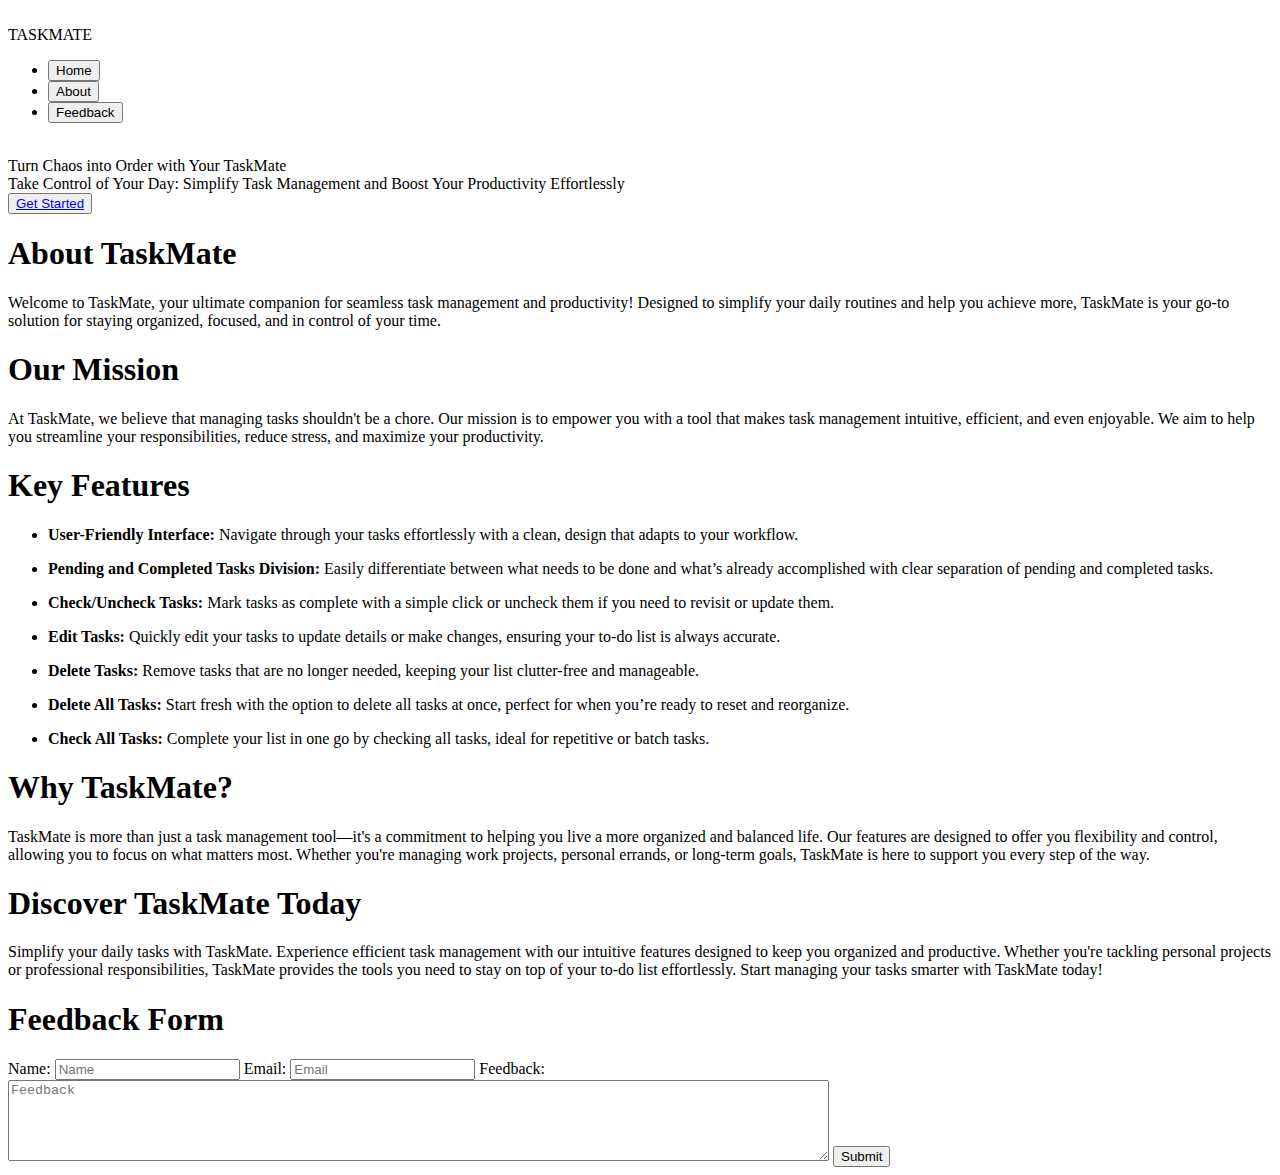
==== index.html @ df6a0247 "Update index.html" ====
<!DOCTYPE html>
<html lang="en">

<head>
    <meta charset="UTF-8">
    <meta name="viewport" content="width=device-width, initial-scale=1.0">
    <title>TaskMate</title>
    <link rel="stylesheet" href="style.css">
    <script type="text/javascript" src="https://cdn.emailjs.com/dist/email.min.js"></script>
    <script type="text/javascript">
        (function () {
            emailjs.init("C2sTXzTnuVlx10SK7");
        })();
    </script>
</head>

<body>
    <div class="main">
        <nav>
            <div>
                <img class="logo" src="taskmatelogo.svg" alt="">
                <div class="heading">TASKMATE</div>
            </div>
            <ul>
                <li><button id="nav-home" class="nav-button" onclick="showPage('home')">Home</button></li>
                <li><button id="nav-about" class="nav-button" onclick="showPage('about')">About</button></li>
                <!-- <li><button id="nav-features" class="nav-button" onclick="showPage('features')">Features</button></li> -->
                <li><button id="nav-feedback" class="nav-button" onclick="showPage('feedback')">Feedback</button></li>
            </ul>
        </nav>
        <div class="container">
            <div id="home" class="page">
                <div class="left">
                    <img src="donecheckingimmg.svg" alt="" id="illustration">
                </div>

                <div class="right">
                    <div class="content">
                        <div class="firstline">Turn Chaos into Order with Your TaskMate</div>
                        <div class="secondline">Take Control of Your Day: Simplify Task Management and Boost Your
                            Productivity Effortlessly</div>
                        <button><a href="taskmate.html">Get Started</a></button>
                    </div>
                </div>
            </div>
            <div id="about" class="page hidden other">
                <article>
                    <h1>About TaskMate</h1>
                    <p>Welcome to TaskMate, your ultimate companion for seamless task management and productivity!
                        Designed
                        to simplify your daily routines and help you achieve more, TaskMate is your go-to solution for
                        staying organized, focused, and in control of your time.</p>

                    <h1>Our Mission</h1>
                    <p>At TaskMate, we believe that managing tasks shouldn't be a chore. Our mission is to empower you
                        with
                        a tool that makes task management intuitive, efficient, and even enjoyable. We aim to help you
                        streamline your responsibilities, reduce stress, and maximize your productivity.
                    </p>
                    <h1>Key Features</h1>
                    <ul>
                        <li>
                            <p><b>User-Friendly Interface:</b> Navigate through your tasks effortlessly with a clean,
                                design that adapts to your workflow.</p>
                        </li>
                        <li>
                            <p><b>Pending and Completed Tasks Division:</b> Easily differentiate between what needs to
                                be done and what’s already accomplished with clear separation of pending and completed
                                tasks.</p>
                        </li>
                        <li>
                            <p><b>Check/Uncheck Tasks:</b> Mark tasks as complete with a simple click or uncheck them if
                                you need to revisit or update them.</p>
                        </li>
                        <li>
                            <p><b>Edit Tasks:</b> Quickly edit your tasks to update details or make changes, ensuring
                                your to-do list is always accurate.</p>
                        </li>
                        <li>
                            <p><b>Delete Tasks:</b> Remove tasks that are no longer needed, keeping your list
                                clutter-free and manageable.</p>
                        </li>
                        <li>
                            <p><b>Delete All Tasks:</b> Start fresh with the option to delete all tasks at once, perfect
                                for when you’re ready to reset and reorganize.</p>
                        </li>
                        <li>
                            <p><b>Check All Tasks:</b> Complete your list in one go by checking all tasks, ideal for
                                repetitive or batch tasks.</p>
                        </li>
                    </ul>

                    <h1>Why TaskMate?</h1>
                    <p>TaskMate is more than just a task management tool—it's a commitment to helping you live a more
                        organized and balanced life. Our features are designed to offer you flexibility and control,
                        allowing you to focus on what matters most. Whether you're managing work projects, personal
                        errands,
                        or long-term goals, TaskMate is here to support you every step of the way.</p>

                    <h1>Discover TaskMate Today</h1>
                    <p>Simplify your daily tasks with TaskMate. Experience efficient task management with our intuitive
                        features designed to keep you organized and productive. Whether you're tackling personal
                        projects or professional responsibilities, TaskMate provides the tools you need to stay on top
                        of your to-do list effortlessly. Start managing your tasks smarter with TaskMate today!</p>

                </article>
            </div>

            <div id="feedback" class="page hidden other">
                <article>
                    <h1>Feedback Form</h1>
                    <form id="feedback-form">
                        <label for="name">Name:</label>
                        <input type="text" id="name" name="from_name" placeholder="Name" required>

                        <label for="email">Email:</label>
                        <input type="email" id="email" name="email_id" placeholder="Email" required>

                        <label for="message">Feedback:</label>
                        <textarea rows="5" cols="100" id="message" name="message" placeholder="Feedback"
                            required></textarea>

                        <button onclick="SendMail()" type="submit">Submit</button>
                    </form>
                    
                </article>
            </div>
        </div>
    </div>
    <script src="script.js"></script>


</body>

</html>
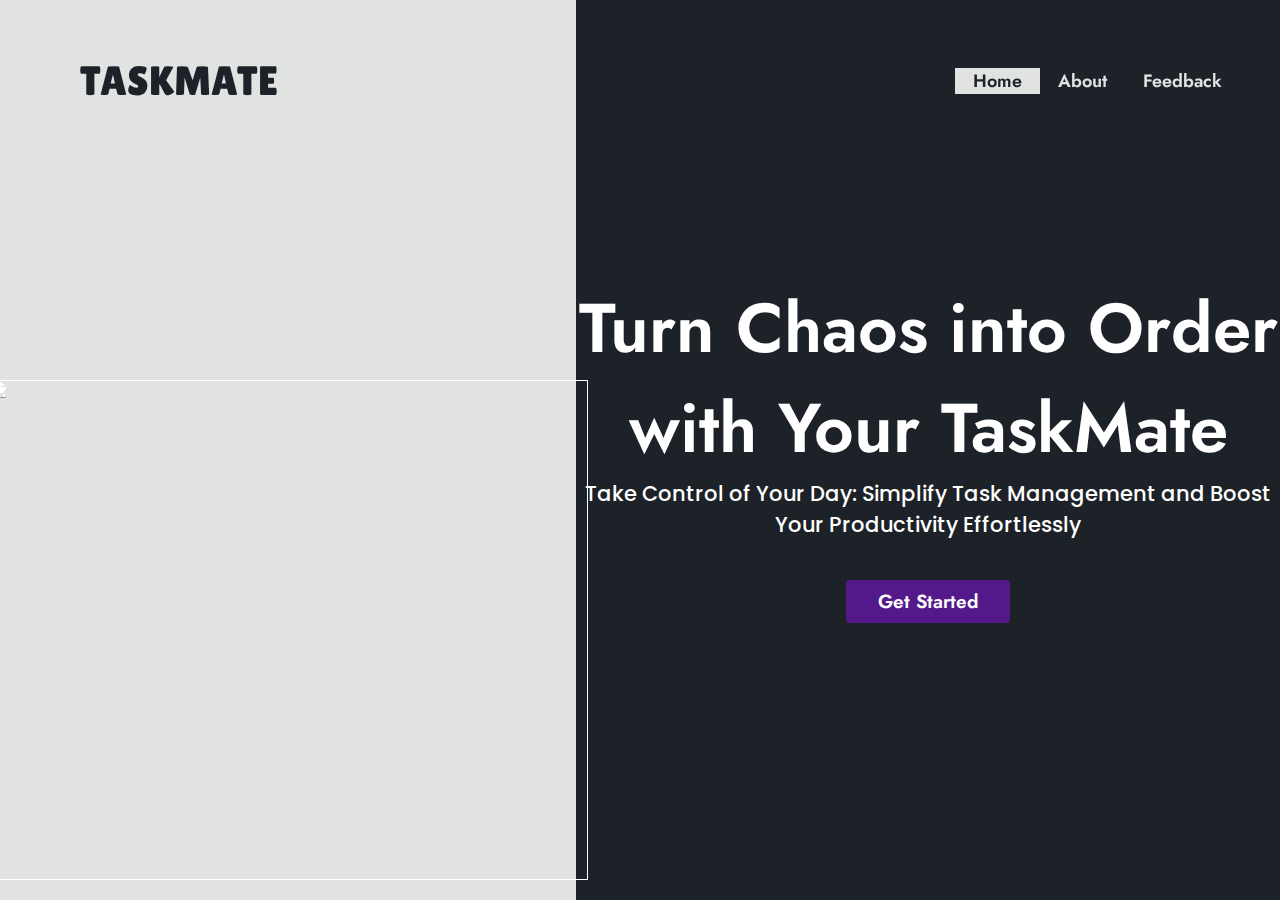
==== commit b9198eeb: "Update index.html" ====
--- a/index.html
+++ b/index.html
@@ -5,6 +5,7 @@
     <meta charset="UTF-8">
     <meta name="viewport" content="width=device-width, initial-scale=1.0">
     <title>TaskMate</title>
+    <link rel="icon" type="image/x-icon" href="favicon.ico">
     <link rel="stylesheet" href="style.css">
     <script type="text/javascript" src="https://cdn.emailjs.com/dist/email.min.js"></script>
     <script type="text/javascript">
--- a/style.css
+++ b/style.css
@@ -0,0 +1,439 @@
+@import url('https://fonts.googleapis.com/css2?family=Poppins:ital,wght@0,100;0,200;0,300;0,400;0,500;0,600;0,700;0,800;0,900;1,100;1,200;1,300;1,400;1,500;1,600;1,700;1,800;1,900&display=swap');
+@import url('https://fonts.googleapis.com/css2?family=Acme&family=Lobster&display=swap');
+@import url('https://fonts.googleapis.com/css2?family=Jost:ital,wght@0,100..900;1,100..900&display=swap');
+@import url('https://fonts.googleapis.com/css2?family=Bebas+Neue&family=Lilita+One&display=swap');
+
+:root{
+    --leftbgcol : #E1E2E2 ;
+    --rightbgCol : #1D2228;
+    --btncol : rgb(83, 24, 138);
+    --hoverCol : rgb(73, 21, 121);
+    --txtCOl : white;
+}
+
+nav{
+    width: 100vw;
+    height: 10vh;
+    padding: 0 2vw;
+    position: fixed;
+    top: 4vh;
+    display: flex;
+    align-items: center;
+    justify-content: space-between;
+    z-index: 1000;
+    
+    
+}
+
+nav div{
+    display: flex;
+    align-items: center;
+}
+
+.logo {
+    width: 5vmin;
+    margin-right: 1vmin; 
+    pointer-events: none;
+    -webkit-user-drag: none;
+    user-select: none;
+    -moz-user-select: none;
+    -webkit-user-select: none;
+    -ms-user-select: none;
+
+}
+
+.heading {
+    color: var(--rightbgCol);
+    font-size: 4.5vmin;
+    font-family: "Lilita One", sans-serif;
+    font-weight: 400;
+    font-style: normal;
+    pointer-events: none;
+    -webkit-user-drag: none;
+    user-select: none;
+    -moz-user-select: none;
+    -webkit-user-select: none;
+    -ms-user-select: none;
+    
+}
+
+nav ul{
+    list-style: none;
+    display: flex;
+    align-items: center;
+    right: 40px;
+    position: fixed;
+}
+
+.nav-button{
+    background: transparent;
+    border: 0;
+    font-size: 18px;
+    color: var(--leftbgcol);
+    padding: 0 18px;
+    cursor: pointer;
+    font-weight: 600;
+
+}
+
+.nav-button:hover {
+    text-decoration: underline;
+}
+
+.nav-button.active {
+    text-decoration: none;
+    background-color: var(--leftbgcol);
+    color: var(--rightbgCol);
+}
+
+
+.page {
+    
+    height: 100vh;
+    display: flex;
+    align-items: center;
+    background-color: var(--leftbgcol);
+    /* border-bottom: 1px solid black; */
+    
+}
+
+.page.visible {
+    display: flex;
+    
+}
+
+.page.hidden {
+    display: none;
+}
+
+* {
+    margin: 0;
+    padding: 0;
+    /* font-family: poppins; */
+    font-family: "Jost", sans-serif;
+}
+
+html {
+    background-color: white;    
+}
+
+.main{
+    height: 100vh;
+    width: 100vw;
+    background-color: white;
+}
+
+.container{
+    width: 100%;
+    height: 100%;
+    overflow: hidden;
+    
+}
+
+
+.page.other{
+    padding: 30px;
+    display: flex;
+    justify-content: center;
+}
+
+.page.other article{
+    position: fixed;
+    background-color: var(--rightbgCol);
+    height: 80vh;
+    width: 80vw;
+    top: 20vh;
+    color: white;
+    padding: 0px 50px;
+    overflow: scroll;
+}
+
+article.novisible{
+    display: none;
+}
+article.yesvisible{
+    display: block;
+}
+
+.content{
+    text-align: center;
+    width: 700px;
+    
+}
+
+.firstline{
+    font-size: 69px;
+    font-weight: 600;
+    color: var(--txtCOl);
+}
+
+.secondline{
+    font-size: 21px;
+    font-weight: 475;
+    font-family: poppins;
+    color: var(--txtCOl);
+}
+
+.right a{
+    font-size: 19px;
+    font-weight: 600;
+    text-decoration: none;
+    color: white;
+    padding: 12px 16px;
+}
+
+.left{
+    height: 100vh;
+    background-color: var(--leftbgcol);
+    width: 45vw;
+    display: flex;
+    justify-content: center;
+    /* align-items: center; */
+}
+
+#illustration{
+    width: 600px;
+    height: 500px;
+    position: absolute;
+    bottom: 20px;
+    pointer-events: none;
+    -webkit-user-drag: none;
+    user-select: none;
+    -moz-user-select: none;
+    -webkit-user-select: none;
+    -ms-user-select: none;
+    
+    
+}
+
+.right{
+    height: 100vh;
+    width: 55vw;
+    display: flex;
+    justify-content: center;
+    align-items: center;
+    background-color: var(--rightbgCol);
+}
+
+.right button{
+    margin-top: 40px;
+    border: none;
+    border-radius: 4px;
+    background-color: var(--btncol);
+    padding: 8px 16px;
+}
+
+.right button:hover{
+    background-color: var(--hoverCol);
+}
+
+
+ article h1{
+    font-size: 36px;
+    margin-top: 30px;
+    margin-bottom: 5px;
+}
+
+article p{
+    font-size: 16px;
+    font-family: sans-serif;
+    /* height: 60px; */
+    line-height: 26px;
+}
+
+article ul{
+    position: relative;
+    left: 1vw;
+}
+
+h1 {
+    
+    margin-bottom: 20px;
+}
+article>p:last-child{
+    margin-bottom: 40px;
+}
+
+form label {
+    display: block;
+    margin-bottom: 5px;
+}
+
+form input, form textarea, form button {
+    width: 100%;
+    padding: 10px;
+    margin-bottom: 15px;
+    border: 1px solid #ccc;
+    border-radius: 5px;
+}
+
+form button {
+    background-color: #007bff;
+    color: #fff;
+    border: none;
+    cursor: pointer;
+    transition: background-color 0.3s;
+    
+    
+}
+
+form button:hover {
+    background-color: #0056b3;
+}
+
+
+textarea{
+    resize: none;
+}
+
+label{
+    font-size: 18px;
+}
+
+
+
+
+/* To style the scroll bar */
+/* width */
+::-webkit-scrollbar {
+    width: 10px;
+}
+
+/* Track */
+::-webkit-scrollbar-track {
+    background: var(--leftbgcol);
+
+}
+
+/* Handle */
+::-webkit-scrollbar-thumb {
+    background: var(--rightbgCol);
+}
+
+/* Handle on hover */
+::-webkit-scrollbar-thumb:hover {
+    background: var(--rightbgCol);
+}
+
+#feedback article{
+    position: fixed;
+    background-color: var(--rightbgCol);
+    height: 80vh;
+    width: 50vw;
+    top: 20vh;
+    color: white;
+    padding: 0px 50px;
+    overflow: scroll;
+}
+
+
+@media screen and (max-width: 400px){
+    
+    nav{
+        background-color: var(--rightbgCol);
+        top: 0;
+        
+    }
+    
+    
+    .logo{
+        width: 40px;
+    }
+    .heading{
+        font-size: 20px;
+    }
+    .page{
+        display: block;
+    } 
+    nav ul{
+        right: 10px;
+    }
+    nav ul li{
+        margin: 4px;
+    }
+    .nav-button{
+        padding: 2px 4px;
+        font-size: 14px;
+    }
+
+    .page.visible{
+        display: block;
+    }
+
+    .page.other{
+        display: block;
+    }
+
+    .content{
+        width: 90vw;
+    }
+
+    .firstline{
+        font-size: 30px;
+    }
+    .secondline{
+        font-size: 14px;
+    }
+
+    .left{
+        width: 100vw;
+        height: 50vh;
+        display: block;
+    }
+
+    #illustration{
+       width: 300px;
+        height: 200px;
+        position: absolute;
+        bottom: 50vh;
+        
+        
+    }
+
+    .right{
+        height: 50vh;
+        width: 100vw;
+        
+    }
+    .page.other{
+        padding: 10px;
+        display: flex;
+        justify-content: center;
+    }
+    .page.other article{
+        position: fixed;
+        background-color: var(--leftbgCol);
+        height: 83vh;
+        width: 88vw;
+        top: 10vh;
+        color: rgb(0, 0, 0);
+        padding: 20px;
+        overflow: scroll;
+    }
+    article h1{
+        font-size: 28px;
+    }
+    article p{
+        font-size: 16px;
+    }
+    #feedback article{
+        position: fixed;
+        background-color: var(--leftbgCol);
+        height: 86vh;
+        width: 90vw;
+        top: 10vh;
+        color: rgb(0, 0, 0);
+        padding: 10px;
+        overflow: scroll;
+    }
+    label{
+        font-size: 16px;
+    }
+    form input, form textarea, form button {
+        width: 90%;
+        padding: 10px;
+        margin-bottom: 10px;
+        border: 1px solid #ccc;
+        border-radius: 5px;
+    }
+}
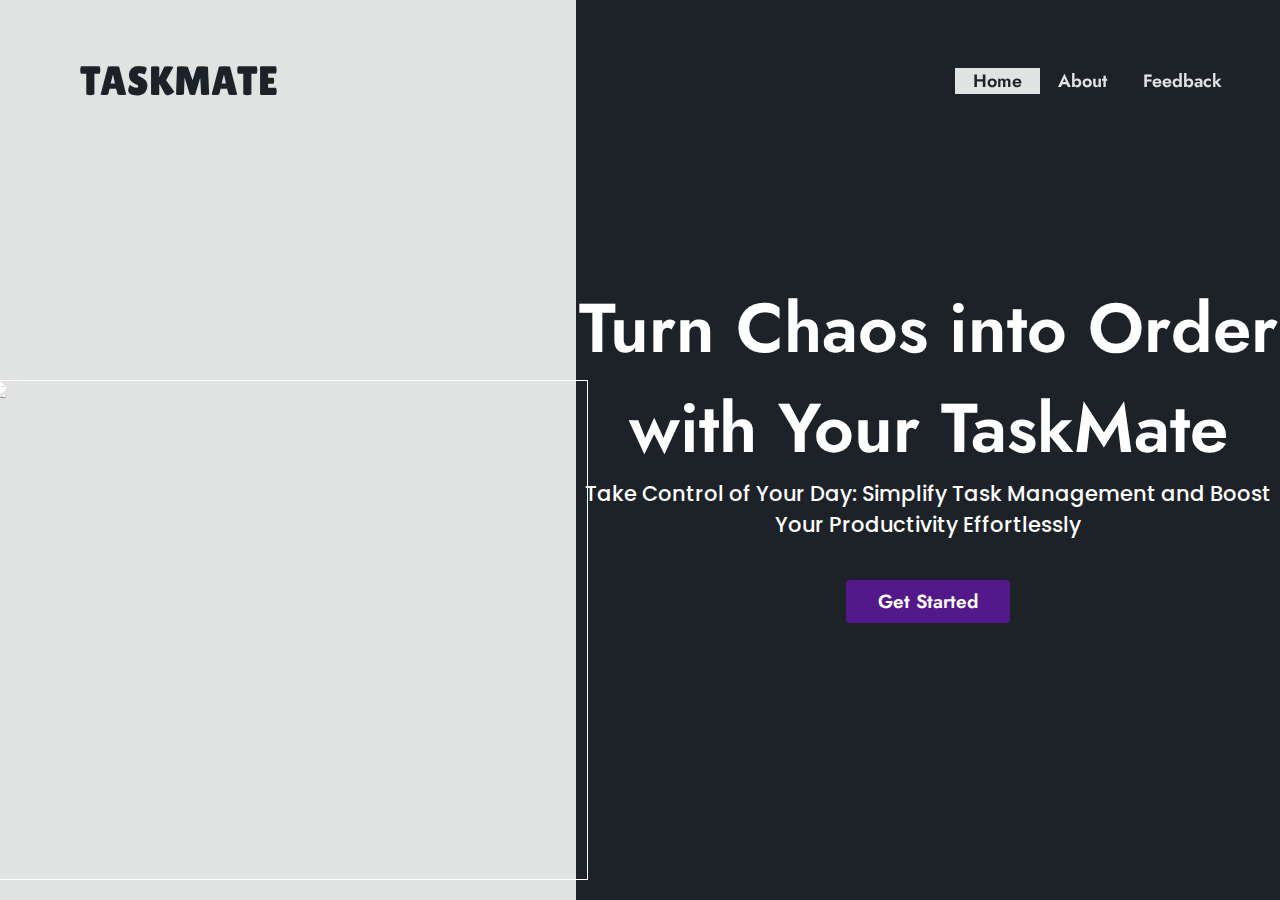
==== commit 03a93bec: "Update index.html" ====
--- a/index.html
+++ b/index.html
@@ -5,7 +5,7 @@
     <meta charset="UTF-8">
     <meta name="viewport" content="width=device-width, initial-scale=1.0">
     <title>TaskMate</title>
-    <link rel="icon" type="image/x-icon" href="favicon.ico">
+    <link rel="icon" href="/favicon.png" type="image/png">
     <link rel="stylesheet" href="style.css">
     <script type="text/javascript" src="https://cdn.emailjs.com/dist/email.min.js"></script>
     <script type="text/javascript">
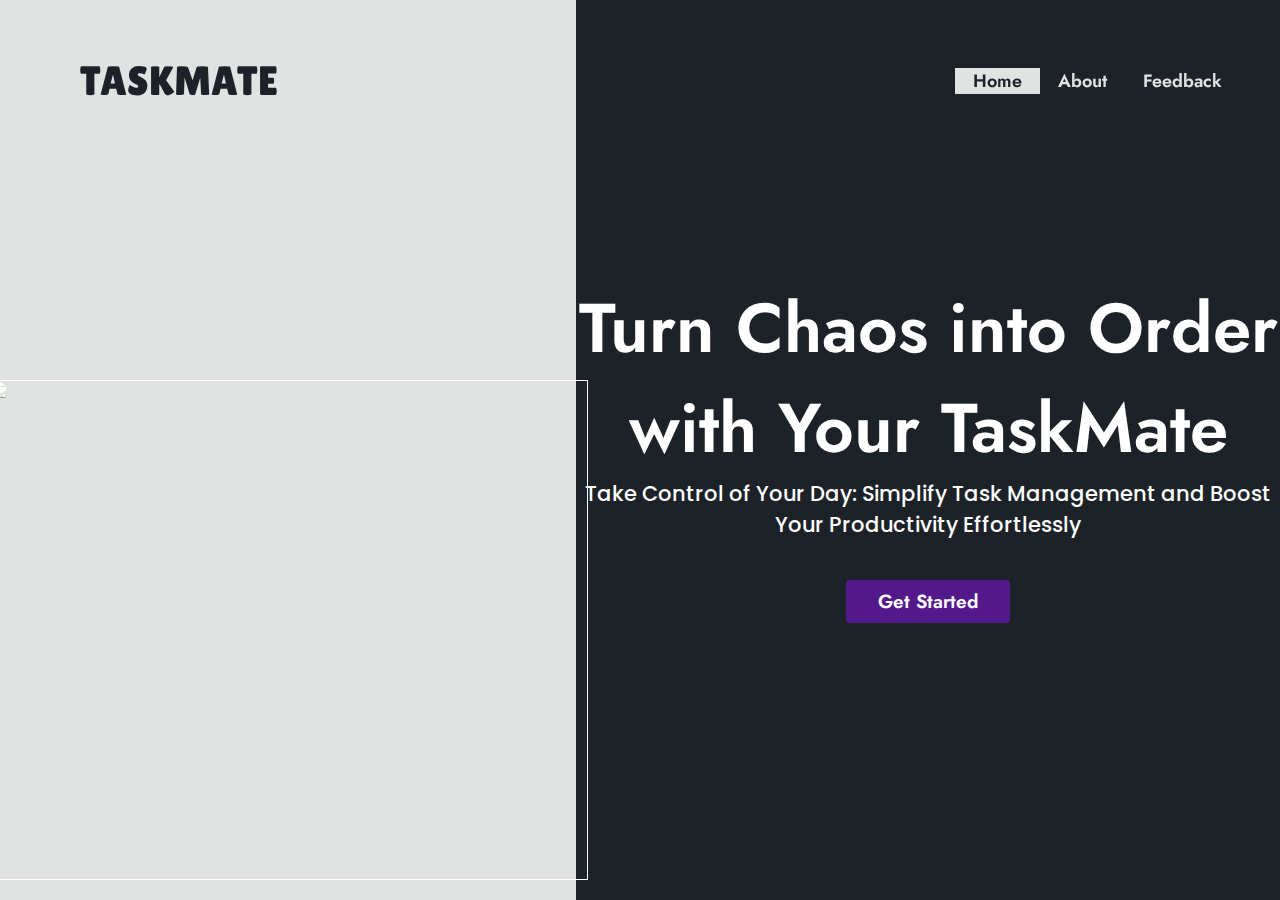
==== commit ac2bae9a: "Update index.html" ====
--- a/index.html
+++ b/index.html
@@ -5,7 +5,7 @@
     <meta charset="UTF-8">
     <meta name="viewport" content="width=device-width, initial-scale=1.0">
     <title>TaskMate</title>
-    <link rel="icon" href="/favicon.png" type="image/png">
+    <link rel="icon" href="favicon.png" type="image/png">
     <link rel="stylesheet" href="style.css">
     <script type="text/javascript" src="https://cdn.emailjs.com/dist/email.min.js"></script>
     <script type="text/javascript">
